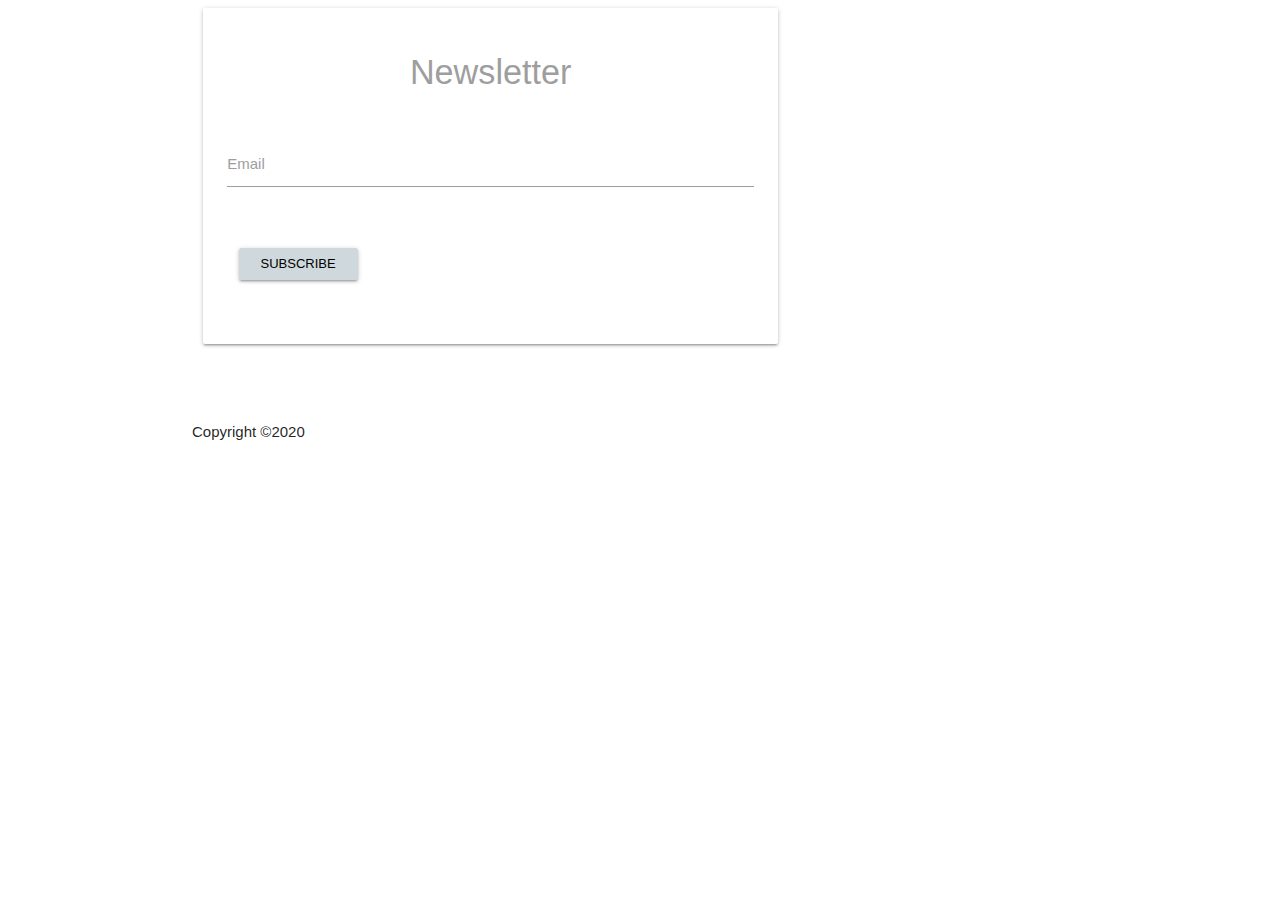
==== index.html @ 85e2fa0f "Update index.html" ====
<!DOCTYPE html>
<html lang="en">

<head>
    <meta charset="utf-8" />
    <meta name="viewport" content="width=device-width, initial-scale=1, shrink-to-fit=no" />
    <meta name="description" content="702 Defcon Group - Las Vegas" />
    <meta name="author" content="DC702" />
    <title>DC702</title>
    <link rel="icon" type="image/x-icon" href="assets/img/favicon.ico" />
    <script src="https://use.fontawesome.com/releases/v5.13.0/js/all.js" crossorigin="anonymous"></script>
    <link href="https://fonts.googleapis.com/css?family=Varela+Round" rel="stylesheet" />
    <link
        href="https://fonts.googleapis.com/css?family=Nunito:200,200i,300,300i,400,400i,600,600i,700,700i,800,800i,900,900i"
        rel="stylesheet" />
    <link href="css/styles.css" rel="stylesheet" />
    <!-- Compiled and minified CSS -->
    <link rel="stylesheet" href="https://cdnjs.cloudflare.com/ajax/libs/materialize/1.0.0/css/materialize.min.css">

    <!-- Compiled and minified JavaScript -->
    <script src="https://cdnjs.cloudflare.com/ajax/libs/materialize/1.0.0/js/materialize.min.js"></script>

    <script id="mcjs">
        ! function (c, h, i, m, p) {
            m = c.createElement(h), p = c.getElementsByTagName(h)[0], m.async = 1, m.src = i, p.parentNode.insertBefore(
                m, p)
        }(document, "script",
            "https://chimpstatic.com/mcjs-connected/js/users/06989d68704b725230cdfa4a4/a7b4e9d26d73583fce77d3176.js");
    </script>
</head>

<body id="page-top">
    <header class="masthead">
        <div class="center-img" style="display: none;">
            <br><br><br><br><br><br><br><br><br><br><br>
            <img class="center-img" src="assets/img/theQcode.png" width="40%;">
        </div>
    </header>

    <section id="contact" class="contact-section bg-black">
        <div class="container">
            <div class="row">
                <div class="col s12 m8">
                    <div class="card-panel #263238 transparent">
                        <div class="row">
                            <div class="col s12 center-align grey-text darken-1">
                                <h4>Newsletter</h4>
                            </div>
                        </div>
                        <div class="row center-align white-text" id="mc_embed_signup">
                            <form class="col s12"
                                action="https://space.us17.list-manage.com/subscribe/post?u=06989d68704b725230cdfa4a4&amp;id=86c961226b"
                                method="post" id="mc-embedded-subscribe-form" name="mc-embedded-subscribe-form" class="validate"
                                target="_blank" novalidate>
                                <div class="row" id="mc_embed_signup_scroll">
                                    <div class="input-field col s12">
                                        <input id="mce-EMAIL" type="email" value="" name="EMAIL" class="validate white-text email" required>
                                        <label for="mce-EMAIL">Email</label>
                                        <span class="helper-text white-text" data-error="Invalid"
                                            data-success="Valid">Subscribe for our newsletter</span>
                                        <div style="position: absolute; left: -5000px;" aria-hidden="true"><input type="text"
                                            name="b_06989d68704b725230cdfa4a4_86c961226b" tabindex="-1" value=""></div>
                                    </div>
                                </div>
                                <div class="row">
                                    <div class="col 12">
                                        <div class="col s12">
                                            <input type="submit" value="Subscribe" name="subscribe"
                                            id="mc-embedded-subscribe" class="waves-effect waves-light btn-small blue-grey lighten-4">
                                        </div>
                                    </div>
                                </div>
                            </form>
                        </div>
                    </div>
                </div>
            </div>
            
            <div class="row">
                <div class="col s12 m12 l12 text-center">
                    <div>
                        <span class="helper-text white-text">For best experience, join our Discord Channel (link below)</span>
                    </div>
                </div>
            </div>
            
            <div class="social d-flex justify-content-center">
                <a class="mx-2" href="https://discord.gg/J8ZcjJw"><i class="fab fa-discord"></i></a>
                <a class="mx-2" href="https://twitter.com/defcon702"><i class="fab fa-twitter"></i></a>
                <a class="mx-2" href="https://github.com/Defcon702"><i class="fab fa-github"></i></a>
            </div>

        </div>
    </section>

    <footer class="footer bg-black small text-center text-white-50">
        <div class="container">Copyright ©2020</div>
    </footer>
    <script src="https://cdnjs.cloudflare.com/ajax/libs/jquery/3.5.1/jquery.min.js"></script>
    <script src="https://stackpath.bootstrapcdn.com/bootstrap/4.5.0/js/bootstrap.bundle.min.js"></script>
    <script src="https://cdnjs.cloudflare.com/ajax/libs/jquery-easing/1.4.1/jquery.easing.min.js"></script>
    <script src="js/scripts.js"></script>
</body>

</html>
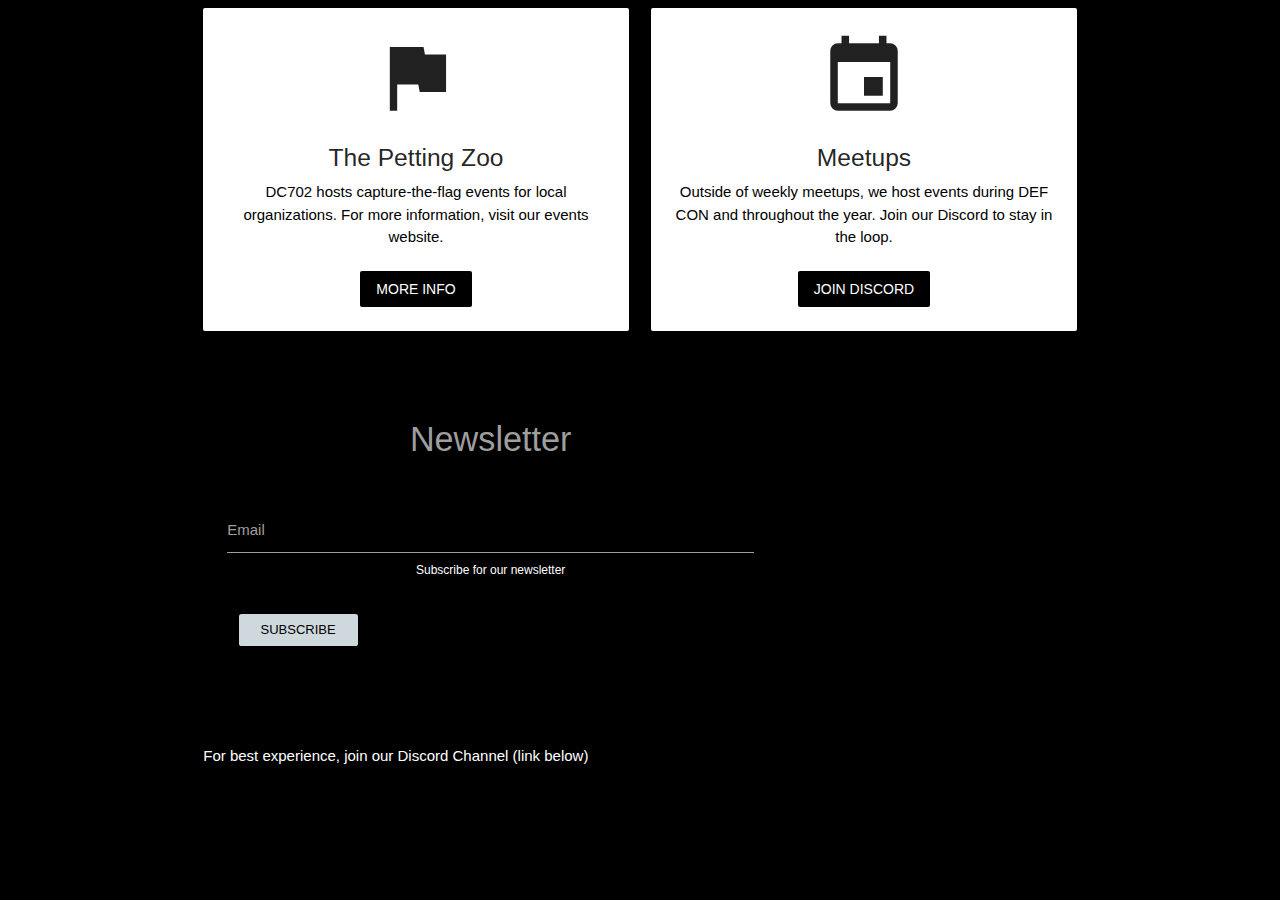
==== commit d3450bc9: "Updates to include link to TPZ" ====
--- a/index.html
+++ b/index.html
@@ -4,12 +4,13 @@
 <head>
     <meta charset="utf-8" />
     <meta name="viewport" content="width=device-width, initial-scale=1, shrink-to-fit=no" />
-    <meta name="description" content="702 Defcon Group - Las Vegas" />
+    <meta name="description" content="DC702 - Las Vegas" />
     <meta name="author" content="DC702" />
     <title>DC702</title>
     <link rel="icon" type="image/x-icon" href="assets/img/favicon.ico" />
     <script src="https://use.fontawesome.com/releases/v5.13.0/js/all.js" crossorigin="anonymous"></script>
     <link href="https://fonts.googleapis.com/css?family=Varela+Round" rel="stylesheet" />
+    <link href="https://fonts.googleapis.com/icon?family=Material+Icons" rel="stylesheet">
     <link
         href="https://fonts.googleapis.com/css?family=Nunito:200,200i,300,300i,400,400i,600,600i,700,700i,800,800i,900,900i"
         rel="stylesheet" />
@@ -29,13 +30,40 @@
     </script>
 </head>
 
-<body id="page-top">
+<body id="page-top" style="background-color: black;">
     <header class="masthead">
         <div class="center-img" style="display: none;">
             <br><br><br><br><br><br><br><br><br><br><br>
             <img class="center-img" src="assets/img/theQcode.png" width="40%;">
         </div>
     </header>
+
+    <section id="tpz" class="bg-black">
+        <div class="container">
+            <div class="row">
+                <div class="col s12 m6">
+                    <div class="card-panel white center-align" style="height: 100%;">
+                        <i class="material-icons large">flag</i>
+                        <br>
+                        <h5>The Petting Zoo</h5>
+                        <span class="black-text">DC702 hosts capture-the-flag events for local organizations. For more information, visit our events website.</span>
+                        <br><br>
+                        <a target="_blank" href="https://the-petting-zoo.com" class="waves-effect waves-black btn-flat black white-text">More Info</a>
+                    </div>
+                </div>
+                <div class="col s12 m6">
+                    <div class="card-panel white center-align" style="height: 100%;">
+                        <i class="material-icons large">event</i>
+                        <br>
+                        <h5>Meetups</h5>
+                        <span class="black-text">Outside of weekly meetups, we host events during DEF CON and throughout the year. Join our Discord to stay in the loop.</span>
+                        <br><br>
+                        <a target="_blank" href="https://discord.gg/yxYNtwm" class="waves-effect waves-black btn-flat black white-text">Join Discord</a>
+                    </div>
+                </div>
+            </div>
+        </div>
+    </section>
 
     <section id="contact" class="contact-section bg-black">
         <div class="container">
@@ -50,23 +78,26 @@
                         <div class="row center-align white-text" id="mc_embed_signup">
                             <form class="col s12"
                                 action="https://space.us17.list-manage.com/subscribe/post?u=06989d68704b725230cdfa4a4&amp;id=86c961226b"
-                                method="post" id="mc-embedded-subscribe-form" name="mc-embedded-subscribe-form" class="validate"
-                                target="_blank" novalidate>
+                                method="post" id="mc-embedded-subscribe-form" name="mc-embedded-subscribe-form"
+                                class="validate" target="_blank" novalidate>
                                 <div class="row" id="mc_embed_signup_scroll">
                                     <div class="input-field col s12">
-                                        <input id="mce-EMAIL" type="email" value="" name="EMAIL" class="validate white-text email" required>
+                                        <input id="mce-EMAIL" type="email" value="" name="EMAIL"
+                                            class="validate white-text email" required>
                                         <label for="mce-EMAIL">Email</label>
                                         <span class="helper-text white-text" data-error="Invalid"
                                             data-success="Valid">Subscribe for our newsletter</span>
-                                        <div style="position: absolute; left: -5000px;" aria-hidden="true"><input type="text"
-                                            name="b_06989d68704b725230cdfa4a4_86c961226b" tabindex="-1" value=""></div>
+                                        <div style="position: absolute; left: -5000px;" aria-hidden="true"><input
+                                                type="text" name="b_06989d68704b725230cdfa4a4_86c961226b" tabindex="-1"
+                                                value=""></div>
                                     </div>
                                 </div>
                                 <div class="row">
                                     <div class="col 12">
                                         <div class="col s12">
                                             <input type="submit" value="Subscribe" name="subscribe"
-                                            id="mc-embedded-subscribe" class="waves-effect waves-light btn-small blue-grey lighten-4">
+                                                id="mc-embedded-subscribe"
+                                                class="waves-effect waves-light btn-small blue-grey lighten-4">
                                         </div>
                                     </div>
                                 </div>
@@ -75,19 +106,20 @@
                     </div>
                 </div>
             </div>
-            
+
             <div class="row">
                 <div class="col s12 m12 l12 text-center">
                     <div>
-                        <span class="helper-text white-text">For best experience, join our Discord Channel (link below)</span>
+                        <span class="helper-text white-text">For best experience, join our Discord Channel (link
+                            below)</span>
                     </div>
                 </div>
             </div>
-            
+
             <div class="social d-flex justify-content-center">
-                <a class="mx-2" href="https://discord.gg/J8ZcjJw"><i class="fab fa-discord"></i></a>
-                <a class="mx-2" href="https://twitter.com/defcon702"><i class="fab fa-twitter"></i></a>
-                <a class="mx-2" href="https://github.com/Defcon702"><i class="fab fa-github"></i></a>
+                <a class="mx-2" href="https://discord.gg/yxYNtwm"><i class="fab fa-discord"></i></a>
+                <a class="mx-2" href="https://twitter.com/its_dc702"><i class="fab fa-twitter"></i></a>
+                <a class="mx-2" href="https://github.com/dc7o2"><i class="fab fa-github"></i></a>
             </div>
 
         </div>
@@ -102,4 +134,4 @@
     <script src="js/scripts.js"></script>
 </body>
 
-</html>
+</html>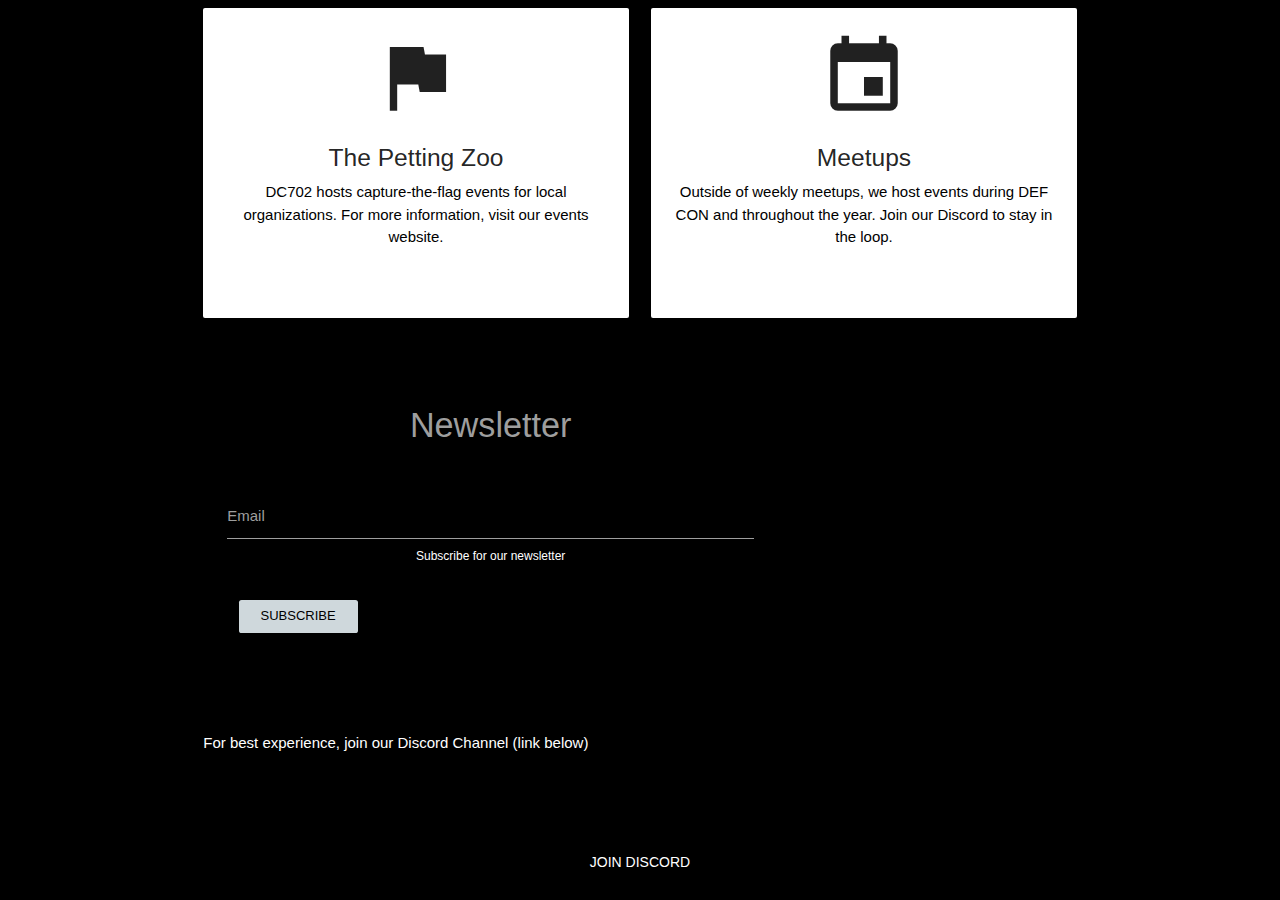
==== commit 91b579ae: "Merge pull request #10 from dc7o2/master" ====
--- a/index.html
+++ b/index.html
@@ -47,8 +47,8 @@
                         <br>
                         <h5>The Petting Zoo</h5>
                         <span class="black-text">DC702 hosts capture-the-flag events for local organizations. For more information, visit our events website.</span>
-                        <br><br>
-                        <a target="_blank" href="https://the-petting-zoo.com" class="waves-effect waves-black btn-flat black white-text">More Info</a>
+                        <br><br><br>
+                        <a style="width:70%;position:absolute;bottom:20px;left:15%;" target="_blank" href="https://the-petting-zoo.com" class="waves-effect waves-black btn-flat black white-text">More Info</a>
                     </div>
                 </div>
                 <div class="col s12 m6">
@@ -57,8 +57,8 @@
                         <br>
                         <h5>Meetups</h5>
                         <span class="black-text">Outside of weekly meetups, we host events during DEF CON and throughout the year. Join our Discord to stay in the loop.</span>
-                        <br><br>
-                        <a target="_blank" href="https://discord.gg/yxYNtwm" class="waves-effect waves-black btn-flat black white-text">Join Discord</a>
+                        <br><br><br>
+                        <a style="width:70%;position:absolute;bottom:20px;left:15%;" target="_blank" href="https://discord.gg/yxYNtwm" class="waves-effect waves-black btn-flat black white-text">Join Discord</a>
                     </div>
                 </div>
             </div>
@@ -115,7 +115,6 @@
                     </div>
                 </div>
             </div>
-
             <div class="social d-flex justify-content-center">
                 <a class="mx-2" href="https://discord.gg/yxYNtwm"><i class="fab fa-discord"></i></a>
                 <a class="mx-2" href="https://twitter.com/its_dc702"><i class="fab fa-twitter"></i></a>
@@ -126,7 +125,7 @@
     </section>
 
     <footer class="footer bg-black small text-center text-white-50">
-        <div class="container">Copyright ©2020</div>
+        <div class="container">Copyright ©2022</div>
     </footer>
     <script src="https://cdnjs.cloudflare.com/ajax/libs/jquery/3.5.1/jquery.min.js"></script>
     <script src="https://stackpath.bootstrapcdn.com/bootstrap/4.5.0/js/bootstrap.bundle.min.js"></script>
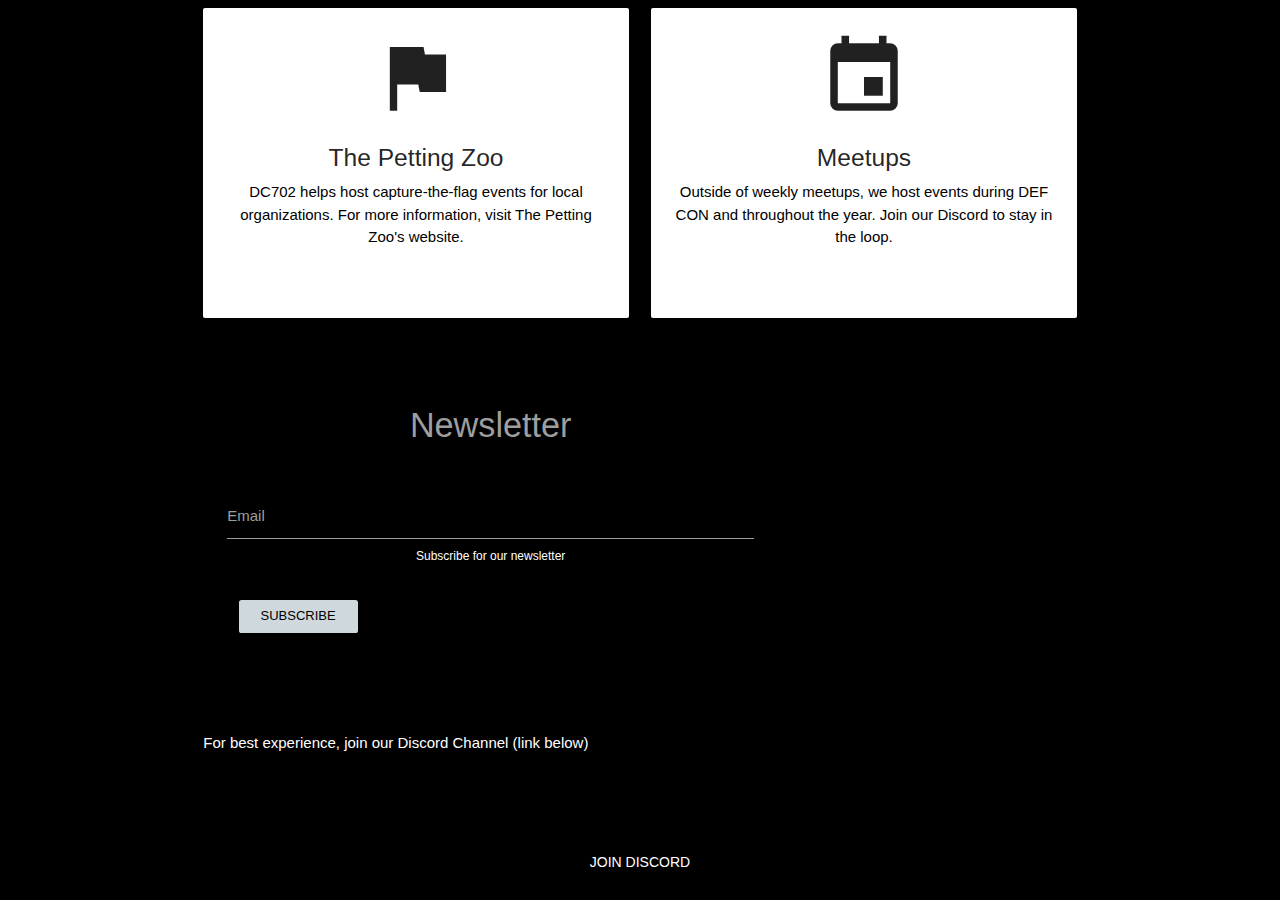
==== commit f63086f9: "Merge pull request #13 from dc7o2/master" ====
--- a/index.html
+++ b/index.html
@@ -46,9 +46,9 @@
                         <i class="material-icons large">flag</i>
                         <br>
                         <h5>The Petting Zoo</h5>
-                        <span class="black-text">DC702 hosts capture-the-flag events for local organizations. For more information, visit our events website.</span>
+                        <span class="black-text">DC702 helps host capture-the-flag events for local organizations. For more information, visit The Petting Zoo's website.</span>
                         <br><br><br>
-                        <a style="width:70%;position:absolute;bottom:20px;left:15%;" target="_blank" href="https://the-petting-zoo.com" class="waves-effect waves-black btn-flat black white-text">More Info</a>
+                        <a style="width:70%;position:absolute;bottom:20px;left:15%;" target="_blank" href="https://the-petting-zoo.c2society.com" class="waves-effect waves-black btn-flat black white-text">More Info</a>
                     </div>
                 </div>
                 <div class="col s12 m6">
@@ -58,7 +58,7 @@
                         <h5>Meetups</h5>
                         <span class="black-text">Outside of weekly meetups, we host events during DEF CON and throughout the year. Join our Discord to stay in the loop.</span>
                         <br><br><br>
-                        <a style="width:70%;position:absolute;bottom:20px;left:15%;" target="_blank" href="https://discord.gg/yxYNtwm" class="waves-effect waves-black btn-flat black white-text">Join Discord</a>
+                        <a style="width:70%;position:absolute;bottom:20px;left:15%;" target="_blank" href="https://discord.gg/9UqGMaE52F" class="waves-effect waves-black btn-flat black white-text">Join Discord</a>
                     </div>
                 </div>
             </div>
@@ -116,7 +116,7 @@
                 </div>
             </div>
             <div class="social d-flex justify-content-center">
-                <a class="mx-2" href="https://discord.gg/yxYNtwm"><i class="fab fa-discord"></i></a>
+                <a class="mx-2" href="https://discord.gg/9UqGMaE52F"><i class="fab fa-discord"></i></a>
                 <a class="mx-2" href="https://twitter.com/its_dc702"><i class="fab fa-twitter"></i></a>
                 <a class="mx-2" href="https://github.com/dc7o2"><i class="fab fa-github"></i></a>
             </div>
@@ -133,4 +133,4 @@
     <script src="js/scripts.js"></script>
 </body>
 
-</html>+</html>
